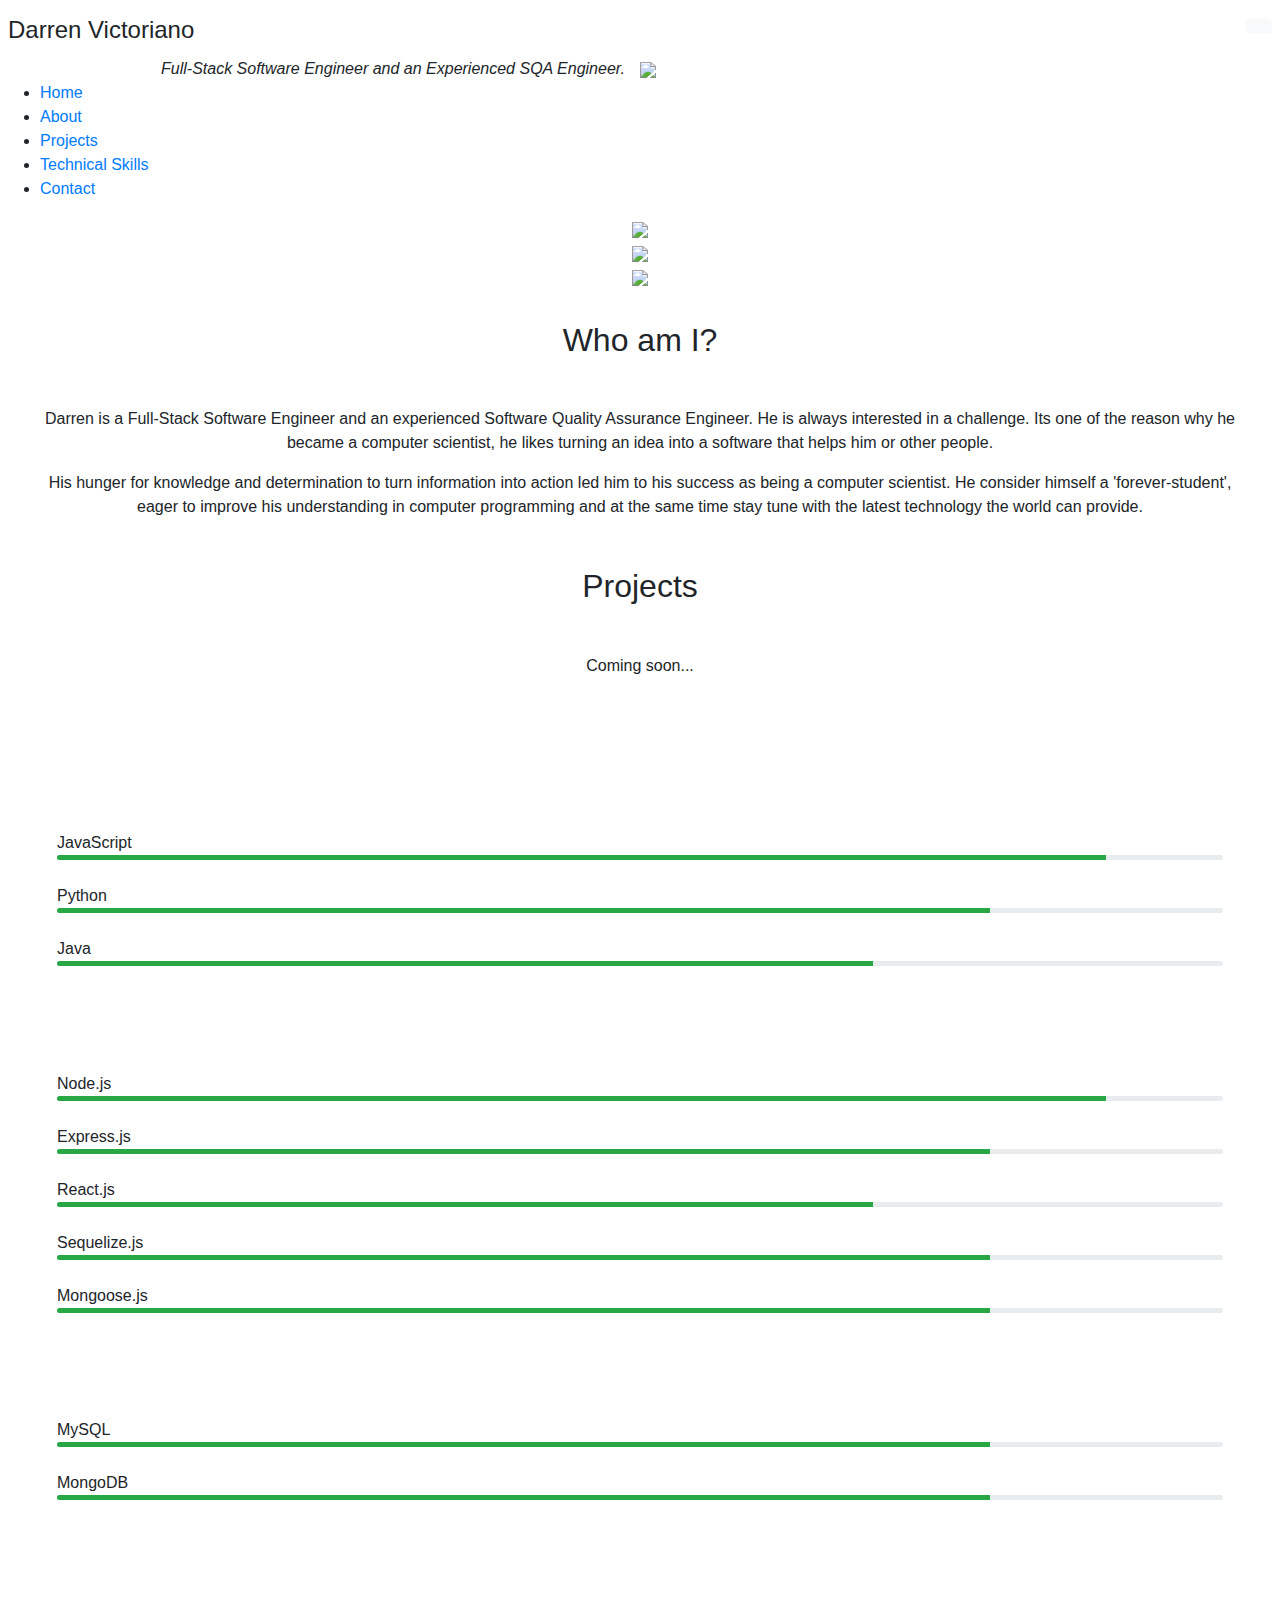
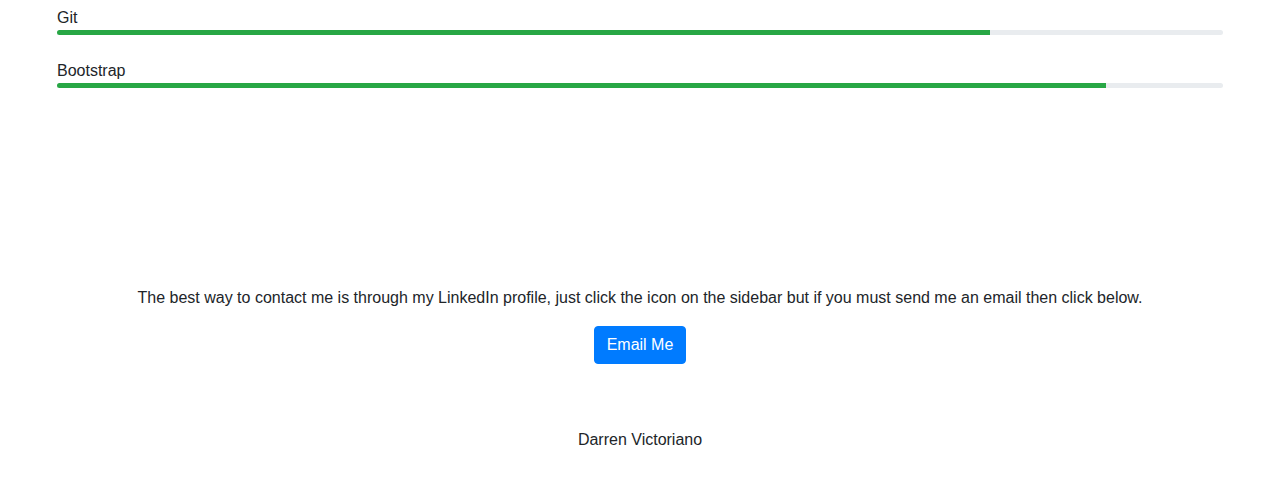
==== parallax.html @ 4050dd2e "working fullpage" ====
<!DOCTYPE html>
<html lang="en-us">

<head>
    <!-- required meta tags-->
    <meta charset="utf-8" />
    <meta name="viewport" content="width=device-width, initial-scale=1.0" />
    <meta http-equiv="X-UA-Compatible" content="IE=edge" />

    <title>Darren Victoriano</title>

    <!-- webpage icon -->
    <link rel="shortcut icon" type="image/x-icon" href="./assets/img/icon.png" />
    <link rel="stylesheet"
        href="https://cdn.rawgit.com/konpa/devicon/df6431e323547add1b4cf45992913f15286456d3/devicon.min.css">

    <!-- Bootstrap CSS-->
    <link rel="stylesheet" href="https://maxcdn.bootstrapcdn.com/bootstrap/4.0.0/css/bootstrap.min.css"
        integrity="sha384-Gn5384xqQ1aoWXA+058RXPxPg6fy4IWvTNh0E263XmFcJlSAwiGgFAW/dAiS6JXm" crossorigin="anonymous" />

    <!-- Fullpage CSS -->
    <link rel="stylesheet" href="./assets/css/fullpage.css">

    <!-- My CSS -->
    <link rel="stylesheet" href="./assets/css/main-style.css" />

    <!-- Scrollbar Custom CSS -->
    <link rel="stylesheet"
        href="https://cdnjs.cloudflare.com/ajax/libs/malihu-custom-scrollbar-plugin/3.1.5/jquery.mCustomScrollbar.min.css" />

    <!-- Fonts -->
    <link rel="stylesheet" href="https://use.fontawesome.com/releases/v5.6.3/css/all.css"
        integrity="sha384-UHRtZLI+pbxtHCWp1t77Bi1L4ZtiqrqD80Kn4Z8NTSRyMA2Fd33n5dQ8lWUE00s/" crossorigin="anonymous">
    <link href="https://fonts.googleapis.com/css?family=Alegreya+Sans|Averia+Sans+Libre|Quicksand|Source+Sans+Pro"
        rel="stylesheet">
</head>

<!-- ######################################################################################################################################################### -->

<body>
    <!-- this is the main container for the entire sidebar -->
    <div id="sidebar-header">
        <!-- Top Part -->
        <div id="sidebar-top">
            <!-- Small Sidebar Profile Top -->
            <div id="sidebar-profile">
                <!-- Sidebar Toggle -->
                <div class="d-flex justify-content-end">
                    <div class="container-fluid pt-3 pr-0 pl-2 text-left">
                        <h4 id="profile-name">Darren Victoriano</h4>
                    </div>
                    <!-- Toggle button -->
                    <nav class="navbar navbar-expand-lg navbar-light pr-0">
                        <div class="container-fluid pr-2">

                            <button type="button" id="sidebarCollapse" class="btn btn-light">
                                <i class="fas fa-bars"></i>
                            </button>

                        </div>
                    </nav>
                </div>
                <!-- Sidebar job -->
                <div id="sidebar-job" class="row m-0 p-0 mt-1">
                    <div class="row w-100 m-0 p-0">
                        <!-- My Name and Job Position-->
                        <div class="col-6 text-right my-auto">
                            <p id="profile-description" class="font-italic m-0">
                                Full-Stack Software Engineer and an Experienced SQA Engineer.
                            </p>
                        </div>
                        <!-- My img-->
                        <div id="profile-img-div" class="">
                            <img id="profile-img" src="./assets/img/me.jpg">
                        </div>
                    </div>
                </div>

            </div>
            <!-- Sidebar Navigation -->
            <div id="sidebar-nav">
                <ul class="navigation">
                    <li>
                        <a href="#home" id="home-link">
                            <div title="Home" class="fas fa-home nav-link-icon"></div>
                            <span class="nav-link-text">Home</span>
                        </a>
                    </li>
                    <li>
                        <a href="#about" id="about-link">
                            <div title="About" class="fas fa-user-tie nav-link-icon">
                            </div>
                            <span class="nav-link-text">About</span>
                        </a>
                    </li>
                    <li>
                        <a href="#projects" id="projects-link">
                            <div title="Projects" class="fas fa-th-list nav-link-icon">
                            </div>
                            <span class="nav-link-text">Projects</span>
                        </a>
                    </li>
                    <li>
                        <a href="#skills" id="skills-link">
                            <div title="Skills" class="fas fa-tools nav-link-icon"></div>
                            <span class="nav-link-text">Technical Skills</span>
                        </a>
                    </li>
                    <li>
                        <a href="#contact" id="contact-link">
                            <div title="Contact" class="fas fa-envelope nav-link-icon">
                            </div>
                            <span class="nav-link-text">Contact</span>
                        </a>
                    </li>
                </ul>

            </div>
        </div> <!-- End of sidebar-top -->

        <!-- Bottom Part -->
        <div id="sidebar-bottom">
            <ul class="list-inline text-center">
                <li title="Github">
                    <a target="_blank" href="https://github.com/DarrenVictoriano">
                        <img class="social-img" src="./assets/img/github.png">
                    </a>
                </li>
                <li title="Stack Overflow">
                    <a target="_blank" href="https://stackoverflow.com/users/9407717/darren">
                        <img class="social-img" src="./assets/img/stackoverflow-black-circle.png">
                    </a>
                </li>
                <li title="LinkedIn">
                    <a target="_blank" href="https://www.linkedin.com/in/darren-victoriano/">
                        <img class="social-img" src="./assets/img/linkedin.png">
                    </a>
                </li>
            </ul>
        </div>
    </div> <!-- End of sidebar div -->

    <!-- ######################################################################################################################################################### -->

    <!-- Main Container -->
    <div id="fullpage">

        <!-- Home and Cover Image DIV -->
        <div id="home" class="section active text-center" data-anchor="page1">

        </div>

        <!-- About DIV -->
        <div id="about" class="section p-3 text-center" data-anchor="page2">
            <h2 class="mb-5">Who am I?</h2>
            <p class="mx-4">
                Darren is a Full-Stack Software Engineer and an experienced Software Quality Assurance Engineer. He is
                always
                interested
                in a challenge. Its one of the reason why he
                became a computer scientist, he likes turning an idea into a software that helps him or other people.
            </p>
            <p class="mx-4">
                His hunger for knowledge and determination to turn information into action led him to his success as
                being a
                computer
                scientist. He consider himself a 'forever-student', eager to improve his understanding in computer
                programming and at the same time stay tune with the latest technology the world can provide.
            </p>

        </div>

        <!-- Projects DIV -->
        <div id="projects" class="section p-3 text-center" data-anchor="page3">
            <h2 class="mb-5">Projects</h2>
            <p class="mx-4">
                Coming soon...
            </p>
        </div>

        <!-- Skills DIV -->
        <div id="skills" class="section p-3 text-left pb-5" data-anchor="page4">

            <!-- Header -->

            <!-- Content -->
            <h3 class="text-white text-center pt-5">
                Progamming Language
            </h3>
            <div class="row mt-4 px-5">

                <div class="text-left col-12 px-2">
                    <span class="skills ">
                        <i class="fab fa-js-square" data-toggle="tooltip" data-placement="top" title="JavaScript"></i>
                        JavaScript
                    </span>
                    <div class="progress" style="height: 5px;">
                        <div class="progress-bar bg-success" role="progressbar" aria-valuenow="90" aria-valuemin="0"
                            aria-valuemax="100" style="width: 90%"></div>
                    </div>
                </div>
            </div>

            <div class="row mt-4 px-5">

                <div class="text-left col-12 px-2">
                    <span class="skills ">
                        <i class="devicon-python-plain" data-toggle="tooltip" data-placement="top" title="Python"></i>
                        Python
                    </span>
                    <div class="progress" style="height: 5px;">
                        <div class="progress-bar bg-success" role="progressbar" aria-valuenow="75" aria-valuemin="0"
                            aria-valuemax="100" style="width: 80%"></div>
                    </div>
                </div>
            </div>

            <div class="row mt-4 px-5">

                <div class="text-left col-12 px-2">
                    <span class="skills ">
                        <i class="devicon-java-plain" data-toggle="tooltip" data-placement="top" title="Java"></i>
                        Java
                    </span>
                    <div class="progress" style="height: 5px;">
                        <div class="progress-bar bg-success" role="progressbar" aria-valuenow="75" aria-valuemin="0"
                            aria-valuemax="100" style="width: 70%"></div>
                    </div>
                </div>
            </div>

            <h3 class="text-white text-center mt-5">
                JavaScript Framework
            </h3>

            <div class="row mt-4 px-5">

                <div class="text-left col-12 px-2">
                    <span class="skills ">
                        <i class="devicon-nodejs-plain" data-toggle="tooltip" data-placement="top" title="Node.js"></i>
                        Node.js
                    </span>
                    <div class="progress" style="height: 5px;">
                        <div class="progress-bar bg-success" role="progressbar" aria-valuenow="75" aria-valuemin="0"
                            aria-valuemax="100" style="width: 90%"></div>
                    </div>
                </div>
            </div>

            <div class="row mt-4 px-5">

                <div class="text-left col-12 px-2">
                    <span class="skills ">
                        <i class="devicon-express-original" data-toggle="tooltip" data-placement="top"
                            title="Express.js"></i>
                        Express.js
                    </span>
                    <div class="progress" style="height: 5px;">
                        <div class="progress-bar bg-success" role="progressbar" aria-valuenow="75" aria-valuemin="0"
                            aria-valuemax="100" style="width: 80%"></div>
                    </div>
                </div>
            </div>

            <div class="row mt-4 px-5">

                <div class="text-left col-12 px-2">
                    <span class="skills ">
                        <i class=" devicon-react-original" data-toggle="tooltip" data-placement="top"
                            title="React.js"></i>
                        React.js
                    </span>
                    <div class="progress" style="height: 5px;">
                        <div class="progress-bar bg-success" role="progressbar" aria-valuenow="75" aria-valuemin="0"
                            aria-valuemax="100" style="width: 70%"></div>
                    </div>
                </div>
            </div>

            <div class="row mt-4 px-5">
                <div class="text-left col-12 px-2">
                    <span class="skills ">
                        <i class=" devicon-sequelize-plain" data-toggle="tooltip" data-placement="top"
                            title="Sequelize.js"></i>
                        Sequelize.js
                    </span>
                    <div class="progress" style="height: 5px;">
                        <div class="progress-bar bg-success" role="progressbar" aria-valuenow="75" aria-valuemin="0"
                            aria-valuemax="100" style="width: 80%"></div>
                    </div>
                </div>
            </div>

            <div class="row mt-4 px-5">
                <div class="text-left col-12 px-2">
                    <span class="skills ">
                        <i class=" devicon-mongodb-plain" data-toggle="tooltip" data-placement="top"
                            title="MongoDB"></i>
                        Mongoose.js
                    </span>
                    <div class="progress" style="height: 5px;">
                        <div class="progress-bar bg-success" role="progressbar" aria-valuenow="75" aria-valuemin="0"
                            aria-valuemax="100" style="width: 80%"></div>
                    </div>
                </div>
            </div>

            <h3 class="text-white text-center mt-5">
                Database
            </h3>

            <div class="row mt-4 px-5">
                <div class="text-left col-12 px-2">
                    <span class="skills ">
                        <i class=" devicon-mysql-plain" data-toggle="tooltip" data-placement="top" title="MySQL"></i>
                        MySQL
                    </span>
                    <div class="progress" style="height: 5px;">
                        <div class="progress-bar bg-success" role="progressbar" aria-valuenow="75" aria-valuemin="0"
                            aria-valuemax="100" style="width: 80%"></div>
                    </div>
                </div>
            </div>

            <div class="row mt-4 px-5">
                <div class="text-left col-12 px-2">
                    <span class="skills ">
                        <i class=" devicon-mongodb-plain" data-toggle="tooltip" data-placement="top"
                            title="MongoDB"></i>
                        MongoDB
                    </span>
                    <div class="progress" style="height: 5px;">
                        <div class="progress-bar bg-success" role="progressbar" aria-valuenow="75" aria-valuemin="0"
                            aria-valuemax="100" style="width: 80%"></div>
                    </div>
                </div>
            </div>

            <h3 class="text-white text-center mt-5">
                Others
            </h3>

            <div class="row mt-4 px-5">
                <div class="text-left col-12 px-2">
                    <span class="skills ">
                        <i class=" devicon-git-plain" data-toggle="tooltip" data-placement="top" title="Git"></i>
                        Git
                    </span>
                    <div class="progress" style="height: 5px;">
                        <div class="progress-bar bg-success" role="progressbar" aria-valuenow="75" aria-valuemin="0"
                            aria-valuemax="100" style="width: 80%"></div>
                    </div>
                </div>
            </div>

            <div class="row mt-4 px-5 mb-5">
                <div class="text-left col-12 px-2">
                    <span class="skills ">
                        <i class=" devicon-bootstrap-plain" data-toggle="tooltip" data-placement="top"
                            title="Bootstrap 4"></i>
                        Bootstrap
                    </span>
                    <div class="progress" style="height: 5px;">
                        <div class="progress-bar bg-success" role="progressbar" aria-valuenow="75" aria-valuemin="0"
                            aria-valuemax="100" style="width: 90%"></div>
                    </div>
                </div>
            </div>

        </div>

        <!-- Contact DIV -->
        <div id="contact" class="section p-3 text-center" data-anchor="page5">
            <h2 class="mb-5 text-white">Contact Me</h2>
            <p class="mx-4">
                The best way to contact me is through my LinkedIn profile, just click the icon on the sidebar but if you
                must
                send me an email then click
                below.
            </p>
            <a href="mailto:darren.victoriano@gmail.com" class="btn btn-primary"><i class="fas fa-envelope"></i> Email
                Me</a>
        </div>

        <!-- Footer -->
        <div id="footer" class="text-center py-5">
            <div class="container">
                <span class="m-0">Darren Victoriano</span>
            </div>
        </div>

    </div> <!-- end of main-container -->


    <!-- ######################################################################################################################################################### -->
    <!-- JavaScript -->
    <!-- jQuery -->
    <script src="https://code.jquery.com/jquery-3.3.1.js"
        integrity="sha256-2Kok7MbOyxpgUVvAk/HJ2jigOSYS2auK4Pfzbm7uH60=" crossorigin="anonymous"></script>
    <!-- Popper.js -->
    <script src="https://cdnjs.cloudflare.com/ajax/libs/popper.js/1.14.6/umd/popper.min.js"
        integrity="sha384-wHAiFfRlMFy6i5SRaxvfOCifBUQy1xHdJ/yoi7FRNXMRBu5WHdZYu1hA6ZOblgut"
        crossorigin="anonymous"></script>
    <!-- Bootstrap JS -->
    <script src="https://stackpath.bootstrapcdn.com/bootstrap/4.2.1/js/bootstrap.min.js"
        integrity="sha384-B0UglyR+jN6CkvvICOB2joaf5I4l3gm9GU6Hc1og6Ls7i6U/mkkaduKaBhlAXv9k"
        crossorigin="anonymous"></script>
    <!-- jQuery Custom Scroller CDN -->
    <script
        src="https://cdnjs.cloudflare.com/ajax/libs/malihu-custom-scrollbar-plugin/3.1.5/jquery.mCustomScrollbar.concat.min.js"></script>
    <!-- Fullpage JS -->
    <script src="./assets/js/fullpage.js"></script>
    <!-- My JS -->
    <script src="./assets/js/script.js"></script>
</body>

</html>
---- assets/css/fullpage.css ----
/*!
 * fullPage 3.0.4
 * https://github.com/alvarotrigo/fullPage.js
 *
 * @license GPLv3 for open source use only
 * or Fullpage Commercial License for commercial use
 * http://alvarotrigo.com/fullPage/pricing/
 *
 * Copyright (C) 2018 http://alvarotrigo.com/fullPage - A project by Alvaro Trigo
 */
html.fp-enabled,
.fp-enabled body {
    margin: 0;
    padding: 0;
    overflow:hidden;

    /*Avoid flicker on slides transitions for mobile phones #336 */
    -webkit-tap-highlight-color: rgba(0,0,0,0);
}
.fp-section {
    position: relative;
    -webkit-box-sizing: border-box; /* Safari<=5 Android<=3 */
    -moz-box-sizing: border-box; /* <=28 */
    box-sizing: border-box;
}
.fp-slide {
    float: left;
}
.fp-slide, .fp-slidesContainer {
    height: 100%;
    display: block;
}
.fp-slides {
    z-index:1;
    height: 100%;
    overflow: hidden;
    position: relative;
    -webkit-transition: all 0.3s ease-out; /* Safari<=6 Android<=4.3 */
    transition: all 0.3s ease-out;
}
.fp-section.fp-table, .fp-slide.fp-table {
    display: table;
    table-layout:fixed;
    width: 100%;
}
.fp-tableCell {
    display: table-cell;
    vertical-align: middle;
    width: 100%;
    height: 100%;
}
.fp-slidesContainer {
    float: left;
    position: relative;
}
.fp-controlArrow {
    -webkit-user-select: none; /* webkit (safari, chrome) browsers */
    -moz-user-select: none; /* mozilla browsers */
    -khtml-user-select: none; /* webkit (konqueror) browsers */
    -ms-user-select: none; /* IE10+ */
    position: absolute;
    z-index: 4;
    top: 50%;
    cursor: pointer;
    width: 0;
    height: 0;
    border-style: solid;
    margin-top: -38px;
    -webkit-transform: translate3d(0,0,0);
    -ms-transform: translate3d(0,0,0);
    transform: translate3d(0,0,0);
}
.fp-controlArrow.fp-prev {
    left: 15px;
    width: 0;
    border-width: 38.5px 34px 38.5px 0;
    border-color: transparent #fff transparent transparent;
}
.fp-controlArrow.fp-next {
    right: 15px;
    border-width: 38.5px 0 38.5px 34px;
    border-color: transparent transparent transparent #fff;
}
.fp-scrollable {
    overflow: hidden;
    position: relative;
}
.fp-scroller{
    overflow: hidden;
}
.iScrollIndicator{
    border: 0 !important;
}
.fp-notransition {
    -webkit-transition: none !important;
    transition: none !important;
}
#fp-nav {
    position: fixed;
    z-index: 100;
    margin-top: -32px;
    top: 50%;
    opacity: 1;
    -webkit-transform: translate3d(0,0,0);
}
#fp-nav.fp-right {
    right: 17px;
}
#fp-nav.fp-left {
    left: 17px;
}
.fp-slidesNav{
    position: absolute;
    z-index: 4;
    opacity: 1;
    -webkit-transform: translate3d(0,0,0);
    -ms-transform: translate3d(0,0,0);
    transform: translate3d(0,0,0);
    left: 0 !important;
    right: 0;
    margin: 0 auto !important;
}
.fp-slidesNav.fp-bottom {
    bottom: 17px;
}
.fp-slidesNav.fp-top {
    top: 17px;
}
#fp-nav ul,
.fp-slidesNav ul {
  margin: 0;
  padding: 0;
}
#fp-nav ul li,
.fp-slidesNav ul li {
    display: block;
    width: 14px;
    height: 13px;
    margin: 7px;
    position:relative;
}
.fp-slidesNav ul li {
    display: inline-block;
}
#fp-nav ul li a,
.fp-slidesNav ul li a {
    display: block;
    position: relative;
    z-index: 1;
    width: 100%;
    height: 100%;
    cursor: pointer;
    text-decoration: none;
}
#fp-nav ul li a.active span,
.fp-slidesNav ul li a.active span,
#fp-nav ul li:hover a.active span,
.fp-slidesNav ul li:hover a.active span{
    height: 12px;
    width: 12px;
    margin: -6px 0 0 -6px;
    border-radius: 100%;
 }
#fp-nav ul li a span,
.fp-slidesNav ul li a span {
    border-radius: 50%;
    position: absolute;
    z-index: 1;
    height: 4px;
    width: 4px;
    border: 0;
    background: #333;
    left: 50%;
    top: 50%;
    margin: -2px 0 0 -2px;
    -webkit-transition: all 0.1s ease-in-out;
    -moz-transition: all 0.1s ease-in-out;
    -o-transition: all 0.1s ease-in-out;
    transition: all 0.1s ease-in-out;
}
#fp-nav ul li:hover a span,
.fp-slidesNav ul li:hover a span{
    width: 10px;
    height: 10px;
    margin: -5px 0px 0px -5px;
}
#fp-nav ul li .fp-tooltip {
    position: absolute;
    top: -2px;
    color: #fff;
    font-size: 14px;
    font-family: arial, helvetica, sans-serif;
    white-space: nowrap;
    max-width: 220px;
    overflow: hidden;
    display: block;
    opacity: 0;
    width: 0;
    cursor: pointer;
}
#fp-nav ul li:hover .fp-tooltip,
#fp-nav.fp-show-active a.active + .fp-tooltip {
    -webkit-transition: opacity 0.2s ease-in;
    transition: opacity 0.2s ease-in;
    width: auto;
    opacity: 1;
}
#fp-nav ul li .fp-tooltip.fp-right {
    right: 20px;
}
#fp-nav ul li .fp-tooltip.fp-left {
    left: 20px;
}
.fp-auto-height.fp-section,
.fp-auto-height .fp-slide,
.fp-auto-height .fp-tableCell{
    height: auto !important;
}

.fp-responsive .fp-auto-height-responsive.fp-section,
.fp-responsive .fp-auto-height-responsive .fp-slide,
.fp-responsive .fp-auto-height-responsive .fp-tableCell {
    height: auto !important;
}

/*Only display content to screen readers*/
.fp-sr-only{
    position: absolute;
    width: 1px;
    height: 1px;
    padding: 0;
    overflow: hidden;
    clip: rect(0, 0, 0, 0);
    white-space: nowrap;
    border: 0;
}
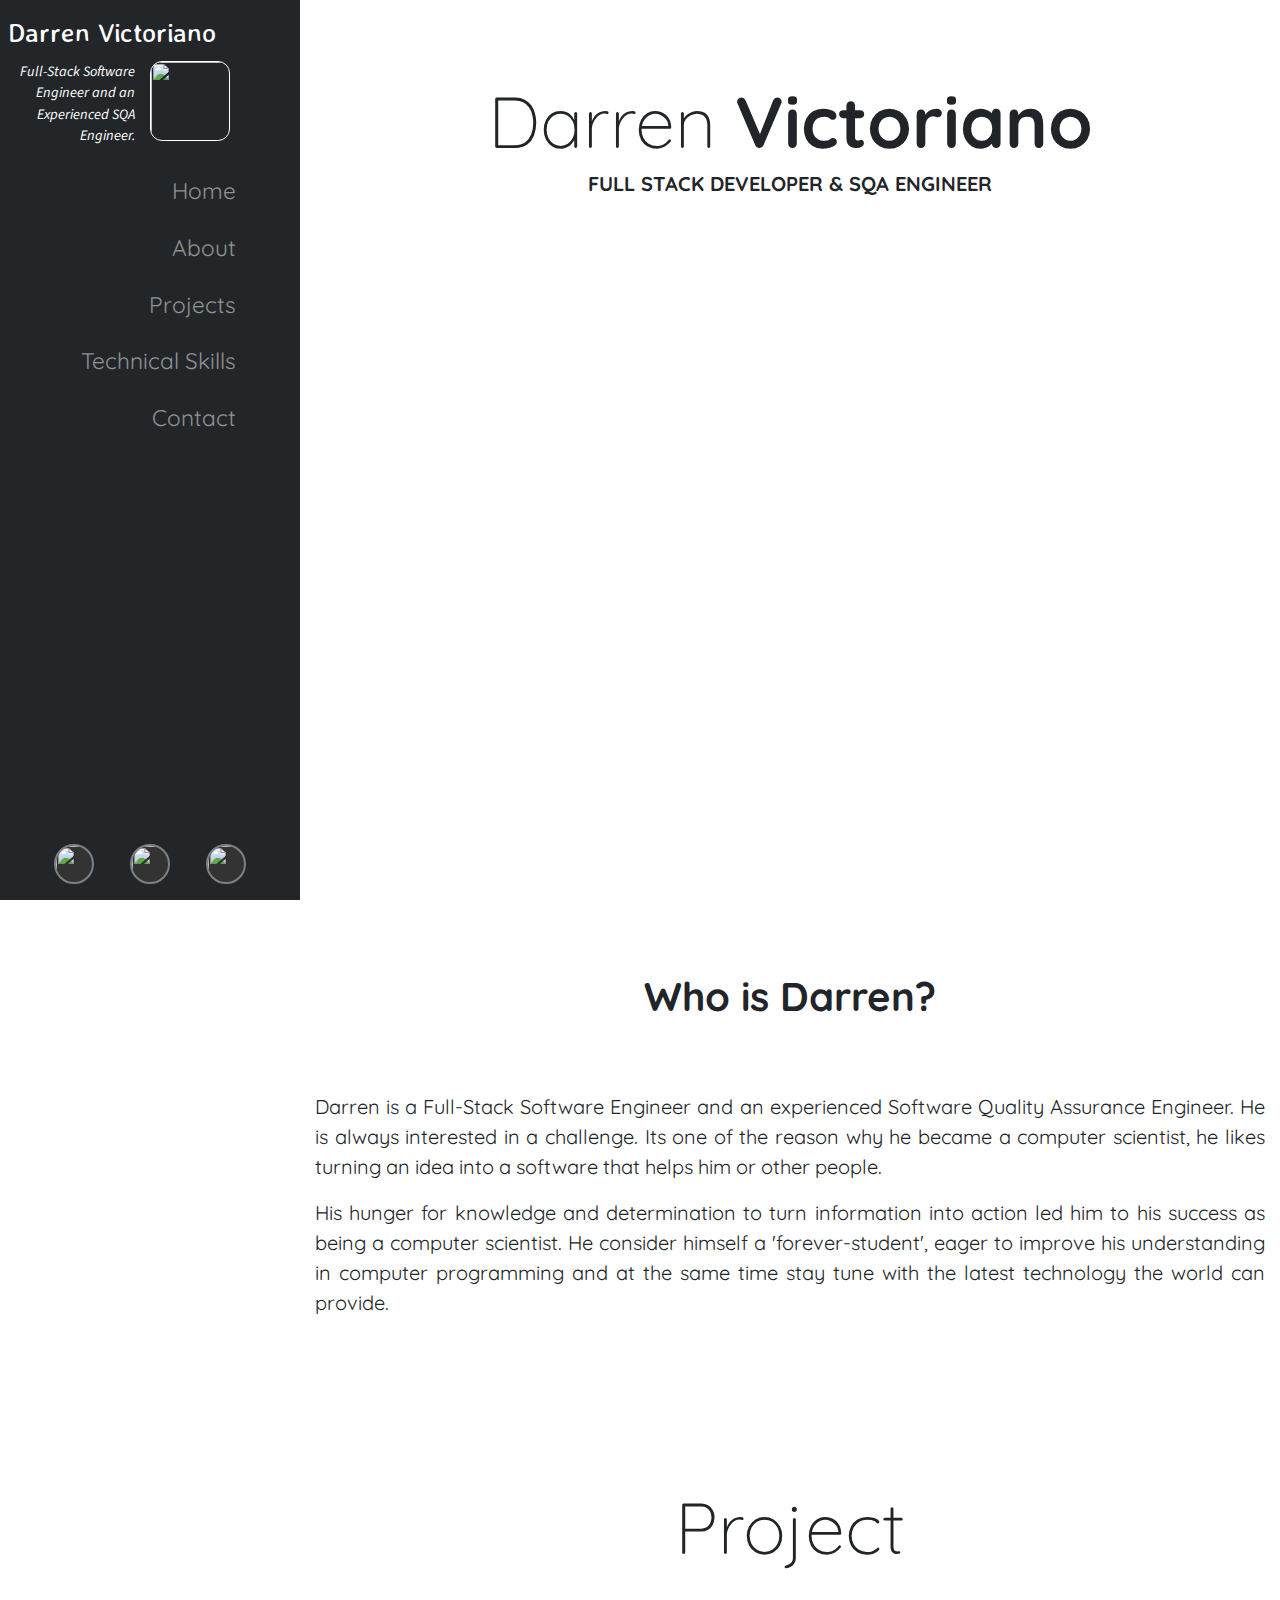
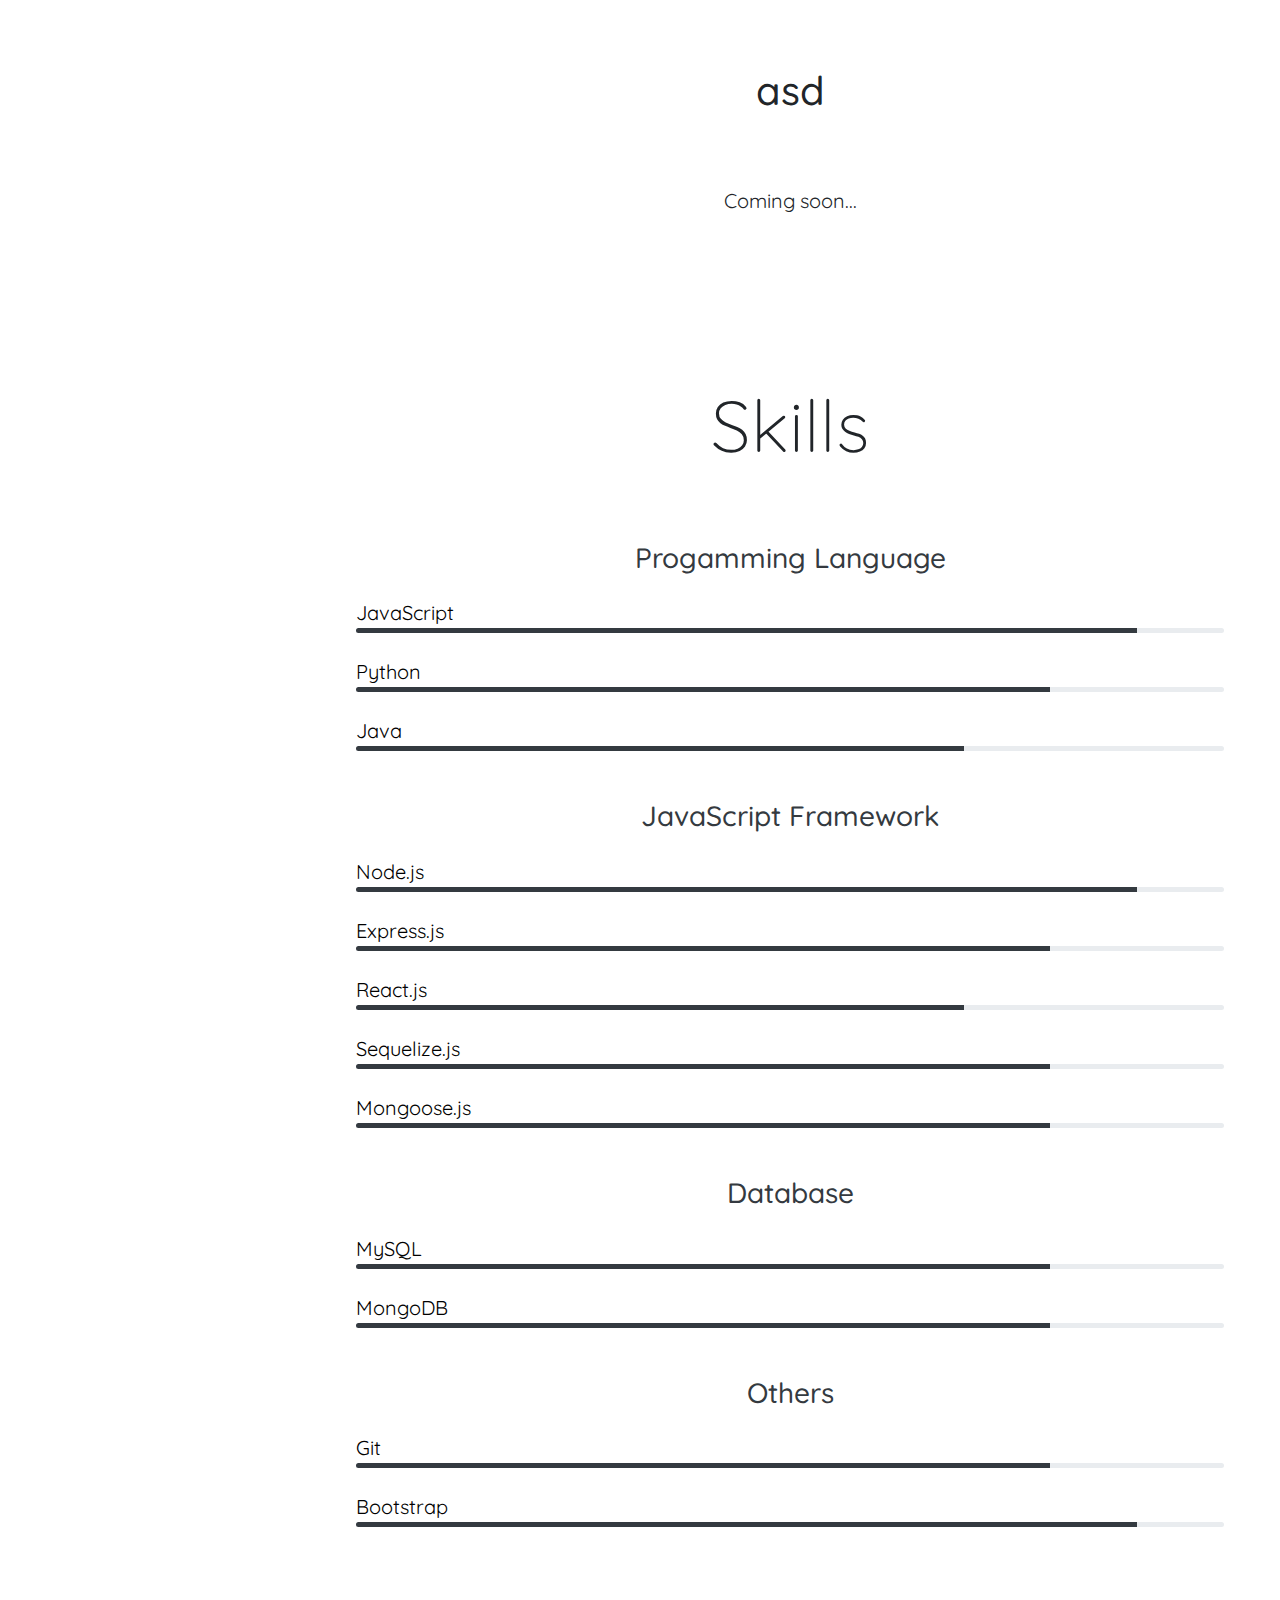
==== commit c58260c4: "meh" ====
--- a/parallax.html
+++ b/parallax.html
@@ -13,10 +13,16 @@
     <link rel="shortcut icon" type="image/x-icon" href="./assets/img/icon.png" />
     <link rel="stylesheet"
         href="https://cdn.rawgit.com/konpa/devicon/df6431e323547add1b4cf45992913f15286456d3/devicon.min.css">
+    <!-- Font Awesome -->
+    <link rel="stylesheet" href="https://use.fontawesome.com/releases/v5.6.3/css/all.css"
+        integrity="sha384-UHRtZLI+pbxtHCWp1t77Bi1L4ZtiqrqD80Kn4Z8NTSRyMA2Fd33n5dQ8lWUE00s/" crossorigin="anonymous">
 
     <!-- Bootstrap CSS-->
-    <link rel="stylesheet" href="https://maxcdn.bootstrapcdn.com/bootstrap/4.0.0/css/bootstrap.min.css"
-        integrity="sha384-Gn5384xqQ1aoWXA+058RXPxPg6fy4IWvTNh0E263XmFcJlSAwiGgFAW/dAiS6JXm" crossorigin="anonymous" />
+    <link rel="stylesheet" href="https://stackpath.bootstrapcdn.com/bootstrap/4.3.1/css/bootstrap.min.css"
+        integrity="sha384-ggOyR0iXCbMQv3Xipma34MD+dH/1fQ784/j6cY/iJTQUOhcWr7x9JvoRxT2MZw1T" crossorigin="anonymous">
+
+    <!-- MDB -->
+    <link rel="stylesheet" href="./assets/css/mdb.min.css">
 
     <!-- Fullpage CSS -->
     <link rel="stylesheet" href="./assets/css/fullpage.css">
@@ -29,8 +35,6 @@
         href="https://cdnjs.cloudflare.com/ajax/libs/malihu-custom-scrollbar-plugin/3.1.5/jquery.mCustomScrollbar.min.css" />
 
     <!-- Fonts -->
-    <link rel="stylesheet" href="https://use.fontawesome.com/releases/v5.6.3/css/all.css"
-        integrity="sha384-UHRtZLI+pbxtHCWp1t77Bi1L4ZtiqrqD80Kn4Z8NTSRyMA2Fd33n5dQ8lWUE00s/" crossorigin="anonymous">
     <link href="https://fonts.googleapis.com/css?family=Alegreya+Sans|Averia+Sans+Libre|Quicksand|Source+Sans+Pro"
         rel="stylesheet">
 </head>
@@ -53,7 +57,7 @@
                     <nav class="navbar navbar-expand-lg navbar-light pr-0">
                         <div class="container-fluid pr-2">
 
-                            <button type="button" id="sidebarCollapse" class="btn btn-light">
+                            <button type="button" id="scBTN" class="btn btn-light m-0 fix-pad">
                                 <i class="fas fa-bars"></i>
                             </button>
 
@@ -107,7 +111,7 @@
                         </a>
                     </li>
                     <li>
-                        <a href="#contact" id="contact-link">
+                        <a href="mailto:darren.victoriano@gmail.com" id="contact-link">
                             <div title="Contact" class="fas fa-envelope nav-link-icon">
                             </div>
                             <span class="nav-link-text">Contact</span>
@@ -145,242 +149,321 @@
     <!-- Main Container -->
     <div id="fullpage">
 
-        <!-- Home and Cover Image DIV -->
-        <div id="home" class="section active text-center" data-anchor="page1">
-
-        </div>
-
-        <!-- About DIV -->
-        <div id="about" class="section p-3 text-center" data-anchor="page2">
-            <h2 class="mb-5">Who am I?</h2>
-            <p class="mx-4">
-                Darren is a Full-Stack Software Engineer and an experienced Software Quality Assurance Engineer. He is
-                always
-                interested
-                in a challenge. Its one of the reason why he
-                became a computer scientist, he likes turning an idea into a software that helps him or other people.
-            </p>
-            <p class="mx-4">
-                His hunger for knowledge and determination to turn information into action led him to his success as
-                being a
-                computer
-                scientist. He consider himself a 'forever-student', eager to improve his understanding in computer
-                programming and at the same time stay tune with the latest technology the world can provide.
-            </p>
-
-        </div>
-
-        <!-- Projects DIV -->
-        <div id="projects" class="section p-3 text-center" data-anchor="page3">
-            <h2 class="mb-5">Projects</h2>
-            <p class="mx-4">
-                Coming soon...
-            </p>
-        </div>
-
-        <!-- Skills DIV -->
-        <div id="skills" class="section p-3 text-left pb-5" data-anchor="page4">
-
-            <!-- Header -->
-
-            <!-- Content -->
-            <h3 class="text-white text-center pt-5">
-                Progamming Language
-            </h3>
-            <div class="row mt-4 px-5">
-
-                <div class="text-left col-12 px-2">
-                    <span class="skills ">
-                        <i class="fab fa-js-square" data-toggle="tooltip" data-placement="top" title="JavaScript"></i>
-                        JavaScript
-                    </span>
-                    <div class="progress" style="height: 5px;">
-                        <div class="progress-bar bg-success" role="progressbar" aria-valuenow="90" aria-valuemin="0"
-                            aria-valuemax="100" style="width: 90%"></div>
-                    </div>
-                </div>
-            </div>
-
-            <div class="row mt-4 px-5">
-
-                <div class="text-left col-12 px-2">
-                    <span class="skills ">
-                        <i class="devicon-python-plain" data-toggle="tooltip" data-placement="top" title="Python"></i>
-                        Python
-                    </span>
-                    <div class="progress" style="height: 5px;">
-                        <div class="progress-bar bg-success" role="progressbar" aria-valuenow="75" aria-valuemin="0"
-                            aria-valuemax="100" style="width: 80%"></div>
-                    </div>
-                </div>
-            </div>
-
-            <div class="row mt-4 px-5">
-
-                <div class="text-left col-12 px-2">
-                    <span class="skills ">
-                        <i class="devicon-java-plain" data-toggle="tooltip" data-placement="top" title="Java"></i>
-                        Java
-                    </span>
-                    <div class="progress" style="height: 5px;">
-                        <div class="progress-bar bg-success" role="progressbar" aria-valuenow="75" aria-valuemin="0"
-                            aria-valuemax="100" style="width: 70%"></div>
-                    </div>
-                </div>
-            </div>
-
-            <h3 class="text-white text-center mt-5">
-                JavaScript Framework
-            </h3>
-
-            <div class="row mt-4 px-5">
-
-                <div class="text-left col-12 px-2">
-                    <span class="skills ">
-                        <i class="devicon-nodejs-plain" data-toggle="tooltip" data-placement="top" title="Node.js"></i>
-                        Node.js
-                    </span>
-                    <div class="progress" style="height: 5px;">
-                        <div class="progress-bar bg-success" role="progressbar" aria-valuenow="75" aria-valuemin="0"
-                            aria-valuemax="100" style="width: 90%"></div>
-                    </div>
-                </div>
-            </div>
-
-            <div class="row mt-4 px-5">
-
-                <div class="text-left col-12 px-2">
-                    <span class="skills ">
-                        <i class="devicon-express-original" data-toggle="tooltip" data-placement="top"
-                            title="Express.js"></i>
-                        Express.js
-                    </span>
-                    <div class="progress" style="height: 5px;">
-                        <div class="progress-bar bg-success" role="progressbar" aria-valuenow="75" aria-valuemin="0"
-                            aria-valuemax="100" style="width: 80%"></div>
-                    </div>
-                </div>
-            </div>
-
-            <div class="row mt-4 px-5">
-
-                <div class="text-left col-12 px-2">
-                    <span class="skills ">
-                        <i class=" devicon-react-original" data-toggle="tooltip" data-placement="top"
-                            title="React.js"></i>
-                        React.js
-                    </span>
-                    <div class="progress" style="height: 5px;">
-                        <div class="progress-bar bg-success" role="progressbar" aria-valuenow="75" aria-valuemin="0"
-                            aria-valuemax="100" style="width: 70%"></div>
-                    </div>
-                </div>
-            </div>
-
-            <div class="row mt-4 px-5">
-                <div class="text-left col-12 px-2">
-                    <span class="skills ">
-                        <i class=" devicon-sequelize-plain" data-toggle="tooltip" data-placement="top"
-                            title="Sequelize.js"></i>
-                        Sequelize.js
-                    </span>
-                    <div class="progress" style="height: 5px;">
-                        <div class="progress-bar bg-success" role="progressbar" aria-valuenow="75" aria-valuemin="0"
-                            aria-valuemax="100" style="width: 80%"></div>
-                    </div>
-                </div>
-            </div>
-
-            <div class="row mt-4 px-5">
-                <div class="text-left col-12 px-2">
-                    <span class="skills ">
-                        <i class=" devicon-mongodb-plain" data-toggle="tooltip" data-placement="top"
-                            title="MongoDB"></i>
-                        Mongoose.js
-                    </span>
-                    <div class="progress" style="height: 5px;">
-                        <div class="progress-bar bg-success" role="progressbar" aria-valuenow="75" aria-valuemin="0"
-                            aria-valuemax="100" style="width: 80%"></div>
-                    </div>
-                </div>
-            </div>
-
-            <h3 class="text-white text-center mt-5">
-                Database
-            </h3>
-
-            <div class="row mt-4 px-5">
-                <div class="text-left col-12 px-2">
-                    <span class="skills ">
-                        <i class=" devicon-mysql-plain" data-toggle="tooltip" data-placement="top" title="MySQL"></i>
-                        MySQL
-                    </span>
-                    <div class="progress" style="height: 5px;">
-                        <div class="progress-bar bg-success" role="progressbar" aria-valuenow="75" aria-valuemin="0"
-                            aria-valuemax="100" style="width: 80%"></div>
-                    </div>
-                </div>
-            </div>
-
-            <div class="row mt-4 px-5">
-                <div class="text-left col-12 px-2">
-                    <span class="skills ">
-                        <i class=" devicon-mongodb-plain" data-toggle="tooltip" data-placement="top"
-                            title="MongoDB"></i>
-                        MongoDB
-                    </span>
-                    <div class="progress" style="height: 5px;">
-                        <div class="progress-bar bg-success" role="progressbar" aria-valuenow="75" aria-valuemin="0"
-                            aria-valuemax="100" style="width: 80%"></div>
-                    </div>
-                </div>
-            </div>
-
-            <h3 class="text-white text-center mt-5">
-                Others
-            </h3>
-
-            <div class="row mt-4 px-5">
-                <div class="text-left col-12 px-2">
-                    <span class="skills ">
-                        <i class=" devicon-git-plain" data-toggle="tooltip" data-placement="top" title="Git"></i>
-                        Git
-                    </span>
-                    <div class="progress" style="height: 5px;">
-                        <div class="progress-bar bg-success" role="progressbar" aria-valuenow="75" aria-valuemin="0"
-                            aria-valuemax="100" style="width: 80%"></div>
-                    </div>
-                </div>
-            </div>
-
-            <div class="row mt-4 px-5 mb-5">
-                <div class="text-left col-12 px-2">
-                    <span class="skills ">
-                        <i class=" devicon-bootstrap-plain" data-toggle="tooltip" data-placement="top"
-                            title="Bootstrap 4"></i>
-                        Bootstrap
-                    </span>
-                    <div class="progress" style="height: 5px;">
-                        <div class="progress-bar bg-success" role="progressbar" aria-valuenow="75" aria-valuemin="0"
-                            aria-valuemax="100" style="width: 90%"></div>
-                    </div>
-                </div>
-            </div>
-
-        </div>
-
-        <!-- Contact DIV -->
-        <div id="contact" class="section p-3 text-center" data-anchor="page5">
-            <h2 class="mb-5 text-white">Contact Me</h2>
-            <p class="mx-4">
-                The best way to contact me is through my LinkedIn profile, just click the icon on the sidebar but if you
-                must
-                send me an email then click
-                below.
-            </p>
-            <a href="mailto:darren.victoriano@gmail.com" class="btn btn-primary"><i class="fas fa-envelope"></i> Email
-                Me</a>
-        </div>
+        <!-- Paralax Image -->
+        <div id="home" data-speed="100" class="view jarallax" style="height: 100vh;" data-anchor="page1">
+            <img class="jarallax-img" src="https://mdbootstrap.com/img/Photos/Others/img%20%2844%29.jpg" alt="">
+            <div class="mask rgba-blue-slight">
+                <div class="container flex-center text-center">
+                    <div class="row mt-5">
+                        <div class="col-md-12 wow fadeIn mb-3">
+                            <h1 class="display-3 mb-2 wow fadeInDown" data-wow-delay="0.3s">Darren <a
+                                    class="indigo-text font-weight-bold">Victoriano</a></h1>
+                            <h5 class="text-uppercase mb-3 mt-1 font-weight-bold wow fadeIn" data-wow-delay="0.4s">
+                                Full Stack Developer & SQA Engineer
+                            </h5>
+                        </div>
+                    </div>
+                </div>
+            </div>
+        </div>
+        <!-- Paralax Image -->
+
+        <!-- Container Text -->
+        <div id="about" class="container-fluid">
+            <!--Grid row-->
+            <div class="row mb-5 pb-4">
+                <!--Grid column-->
+                <div class="col-md-12 text-center">
+
+                    <h2 class="h1 font-weight-bold light-blue-text my-5 py-4">
+                        Who is Darren?
+                    </h2>
+                    <p align="justify">
+                        Darren is a Full-Stack Software Engineer and an experienced Software Quality Assurance
+                        Engineer. He is
+                        always
+                        interested
+                        in a challenge. Its one of the reason why he
+                        became a computer scientist, he likes turning an idea into a software that helps him or
+                        other people.
+                    </p>
+                    <p align="justify">
+                        His hunger for knowledge and determination to turn information into action led him to his
+                        success as
+                        being a
+                        computer
+                        scientist. He consider himself a 'forever-student', eager to improve his understanding in
+                        computer
+                        programming and at the same time stay tune with the latest technology the world can provide.
+                    </p>
+
+                </div>
+                <!--Grid column-->
+
+            </div>
+            <!--Grid row-->
+        </div>
+        <!-- Container Text -->
+
+        <!-- Paralax Image -->
+        <div data-speed="100" class="view jarallax" data-anchor="page2">
+            <img class="jarallax-img" src="http://mdbootstrap.com/img/Photos/Others/nature4.jpg" alt="">
+            <div class="mask rgba-blue-slight">
+                <div class="container flex-center text-center">
+                    <div class="row mt-5">
+                        <div class="col-md-12 wow fadeIn mb-3">
+                            <h1 class="display-3 mb-2 wow fadeInDown" data-wow-delay="0.3s">
+                                Project
+                            </h1>
+                        </div>
+                    </div>
+                </div>
+            </div>
+        </div>
+        <!-- Paralax Image -->
+
+        <!-- Container Text -->
+        <div id="projects" class="container-fluid">
+            <!--Grid row-->
+            <div class="row mb-5 pb-4">
+                <!--Grid column-->
+                <div class="col-md-12 text-center">
+                    <h1 class="my-5 py-4">
+                        asd
+                    </h1>
+                    <p class="mx-4">
+                        Coming soon...
+                    </p>
+
+                </div>
+                <!--Grid column-->
+
+            </div>
+            <!--Grid row-->
+        </div>
+        <!-- Container Text -->
+
+        <!-- Paralax Image -->
+        <div data-speed="100" class="view jarallax" data-anchor="page3">
+            <img class="jarallax-img" src="http://mdbootstrap.com/img/Photos/Others/nature4.jpg" alt="">
+            <div class="mask rgba-blue-slight">
+                <div class="container flex-center text-center">
+                    <div class="row mt-5">
+                        <div class="col-md-12 wow fadeIn mb-3">
+                            <h1 class="display-3 mb-2 wow fadeInDown" data-wow-delay="0.3s">
+                                Skills
+                            </h1>
+                        </div>
+                    </div>
+                </div>
+            </div>
+        </div>
+        <!-- Paralax Image -->
+
+        <!-- Container Text -->
+        <div id="skills" class="container-fluid">
+            <!--Grid row-->
+            <div class="row mb-5 pb-4">
+                <!--Grid column-->
+                <div class="col-md-12 text-center">
+                    <h3 class="text-dark text-center pt-5">
+                        Progamming Language
+                    </h3>
+                    <div class="row mt-4 px-5">
+
+                        <div class="text-left col-12 px-2">
+                            <span class="skills ">
+                                <i class="fab fa-js-square" data-toggle="tooltip" data-placement="top"
+                                    title="JavaScript"></i>
+                                JavaScript
+                            </span>
+                            <div class="progress" style="height: 5px;">
+                                <div class="progress-bar bg-dark" role="progressbar" aria-valuenow="90"
+                                    aria-valuemin="0" aria-valuemax="100" style="width: 90%"></div>
+                            </div>
+                        </div>
+                    </div>
+
+                    <div class="row mt-4 px-5">
+
+                        <div class="text-left col-12 px-2">
+                            <span class="skills ">
+                                <i class="devicon-python-plain" data-toggle="tooltip" data-placement="top"
+                                    title="Python"></i>
+                                Python
+                            </span>
+                            <div class="progress" style="height: 5px;">
+                                <div class="progress-bar bg-dark" role="progressbar" aria-valuenow="75"
+                                    aria-valuemin="0" aria-valuemax="100" style="width: 80%"></div>
+                            </div>
+                        </div>
+                    </div>
+
+                    <div class="row mt-4 px-5">
+
+                        <div class="text-left col-12 px-2">
+                            <span class="skills ">
+                                <i class="devicon-java-plain" data-toggle="tooltip" data-placement="top"
+                                    title="Java"></i>
+                                Java
+                            </span>
+                            <div class="progress" style="height: 5px;">
+                                <div class="progress-bar bg-dark" role="progressbar" aria-valuenow="75"
+                                    aria-valuemin="0" aria-valuemax="100" style="width: 70%"></div>
+                            </div>
+                        </div>
+                    </div>
+
+                    <h3 class="text-dark text-center mt-5">
+                        JavaScript Framework
+                    </h3>
+
+                    <div class="row mt-4 px-5">
+
+                        <div class="text-left col-12 px-2">
+                            <span class="skills ">
+                                <i class="devicon-nodejs-plain" data-toggle="tooltip" data-placement="top"
+                                    title="Node.js"></i>
+                                Node.js
+                            </span>
+                            <div class="progress" style="height: 5px;">
+                                <div class="progress-bar bg-dark" role="progressbar" aria-valuenow="75"
+                                    aria-valuemin="0" aria-valuemax="100" style="width: 90%"></div>
+                            </div>
+                        </div>
+                    </div>
+
+                    <div class="row mt-4 px-5">
+
+                        <div class="text-left col-12 px-2">
+                            <span class="skills ">
+                                <i class="devicon-express-original" data-toggle="tooltip" data-placement="top"
+                                    title="Express.js"></i>
+                                Express.js
+                            </span>
+                            <div class="progress" style="height: 5px;">
+                                <div class="progress-bar bg-dark" role="progressbar" aria-valuenow="75"
+                                    aria-valuemin="0" aria-valuemax="100" style="width: 80%"></div>
+                            </div>
+                        </div>
+                    </div>
+
+                    <div class="row mt-4 px-5">
+
+                        <div class="text-left col-12 px-2">
+                            <span class="skills ">
+                                <i class=" devicon-react-original" data-toggle="tooltip" data-placement="top"
+                                    title="React.js"></i>
+                                React.js
+                            </span>
+                            <div class="progress" style="height: 5px;">
+                                <div class="progress-bar bg-dark" role="progressbar" aria-valuenow="75"
+                                    aria-valuemin="0" aria-valuemax="100" style="width: 70%"></div>
+                            </div>
+                        </div>
+                    </div>
+
+                    <div class="row mt-4 px-5">
+                        <div class="text-left col-12 px-2">
+                            <span class="skills ">
+                                <i class=" devicon-sequelize-plain" data-toggle="tooltip" data-placement="top"
+                                    title="Sequelize.js"></i>
+                                Sequelize.js
+                            </span>
+                            <div class="progress" style="height: 5px;">
+                                <div class="progress-bar bg-dark" role="progressbar" aria-valuenow="75"
+                                    aria-valuemin="0" aria-valuemax="100" style="width: 80%"></div>
+                            </div>
+                        </div>
+                    </div>
+
+                    <div class="row mt-4 px-5">
+                        <div class="text-left col-12 px-2">
+                            <span class="skills ">
+                                <i class=" devicon-mongodb-plain" data-toggle="tooltip" data-placement="top"
+                                    title="MongoDB"></i>
+                                Mongoose.js
+                            </span>
+                            <div class="progress" style="height: 5px;">
+                                <div class="progress-bar bg-dark" role="progressbar" aria-valuenow="75"
+                                    aria-valuemin="0" aria-valuemax="100" style="width: 80%"></div>
+                            </div>
+                        </div>
+                    </div>
+
+                    <h3 class="text-dark text-center mt-5">
+                        Database
+                    </h3>
+
+                    <div class="row mt-4 px-5">
+                        <div class="text-left col-12 px-2">
+                            <span class="skills ">
+                                <i class=" devicon-mysql-plain" data-toggle="tooltip" data-placement="top"
+                                    title="MySQL"></i>
+                                MySQL
+                            </span>
+                            <div class="progress" style="height: 5px;">
+                                <div class="progress-bar bg-dark" role="progressbar" aria-valuenow="75"
+                                    aria-valuemin="0" aria-valuemax="100" style="width: 80%"></div>
+                            </div>
+                        </div>
+                    </div>
+
+                    <div class="row mt-4 px-5">
+                        <div class="text-left col-12 px-2">
+                            <span class="skills ">
+                                <i class=" devicon-mongodb-plain" data-toggle="tooltip" data-placement="top"
+                                    title="MongoDB"></i>
+                                MongoDB
+                            </span>
+                            <div class="progress" style="height: 5px;">
+                                <div class="progress-bar bg-dark" role="progressbar" aria-valuenow="75"
+                                    aria-valuemin="0" aria-valuemax="100" style="width: 80%"></div>
+                            </div>
+                        </div>
+                    </div>
+
+                    <h3 class="text-dark text-center mt-5">
+                        Others
+                    </h3>
+
+                    <div class="row mt-4 px-5">
+                        <div class="text-left col-12 px-2">
+                            <span class="skills ">
+                                <i class=" devicon-git-plain" data-toggle="tooltip" data-placement="top"
+                                    title="Git"></i>
+                                Git
+                            </span>
+                            <div class="progress" style="height: 5px;">
+                                <div class="progress-bar bg-dark" role="progressbar" aria-valuenow="75"
+                                    aria-valuemin="0" aria-valuemax="100" style="width: 80%"></div>
+                            </div>
+                        </div>
+                    </div>
+
+                    <div class="row mt-4 px-5 mb-5">
+                        <div class="text-left col-12 px-2">
+                            <span class="skills ">
+                                <i class=" devicon-bootstrap-plain" data-toggle="tooltip" data-placement="top"
+                                    title="Bootstrap 4"></i>
+                                Bootstrap
+                            </span>
+                            <div class="progress" style="height: 5px;">
+                                <div class="progress-bar bg-dark" role="progressbar" aria-valuenow="75"
+                                    aria-valuemin="0" aria-valuemax="100" style="width: 90%"></div>
+                            </div>
+                        </div>
+                    </div>
+
+                </div>
+                <!--Grid column-->
+
+            </div>
+            <!--Grid row-->
+        </div>
+        <!-- Container Text -->
+
+        <!-- Main layout -->
 
         <!-- Footer -->
         <div id="footer" class="text-center py-5">
@@ -397,14 +480,17 @@
     <!-- jQuery -->
     <script src="https://code.jquery.com/jquery-3.3.1.js"
         integrity="sha256-2Kok7MbOyxpgUVvAk/HJ2jigOSYS2auK4Pfzbm7uH60=" crossorigin="anonymous"></script>
-    <!-- Popper.js -->
-    <script src="https://cdnjs.cloudflare.com/ajax/libs/popper.js/1.14.6/umd/popper.min.js"
-        integrity="sha384-wHAiFfRlMFy6i5SRaxvfOCifBUQy1xHdJ/yoi7FRNXMRBu5WHdZYu1hA6ZOblgut"
+    <!-- Popper JS -->
+    <script src="https://cdnjs.cloudflare.com/ajax/libs/popper.js/1.14.7/umd/popper.min.js"
+        integrity="sha384-UO2eT0CpHqdSJQ6hJty5KVphtPhzWj9WO1clHTMGa3JDZwrnQq4sF86dIHNDz0W1"
         crossorigin="anonymous"></script>
-    <!-- Bootstrap JS -->
-    <script src="https://stackpath.bootstrapcdn.com/bootstrap/4.2.1/js/bootstrap.min.js"
-        integrity="sha384-B0UglyR+jN6CkvvICOB2joaf5I4l3gm9GU6Hc1og6Ls7i6U/mkkaduKaBhlAXv9k"
+    <!-- Bootstrap -->
+    <script src="https://stackpath.bootstrapcdn.com/bootstrap/4.3.1/js/bootstrap.min.js"
+        integrity="sha384-JjSmVgyd0p3pXB1rRibZUAYoIIy6OrQ6VrjIEaFf/nJGzIxFDsf4x0xIM+B07jRM"
         crossorigin="anonymous"></script>
+    <!-- MDB     -->
+    <!-- <script src="./assets/js/mdb.min.js"></script> -->
+
     <!-- jQuery Custom Scroller CDN -->
     <script
         src="https://cdnjs.cloudflare.com/ajax/libs/malihu-custom-scrollbar-plugin/3.1.5/jquery.mCustomScrollbar.concat.min.js"></script>
--- a/assets/css/main-style.css
+++ b/assets/css/main-style.css
@@ -0,0 +1,361 @@
+/*
+Global Styles CSS
+*/
+body {
+  background: #fff;
+}
+.averia-cursive-font {
+  font-family: 'Averia Sans Libre', cursive;
+}
+
+.quicksand-font {
+  font-family: 'Quicksand', sans-serif;
+}
+
+.alegreya-font {
+  font-family: 'Alegreya Sans', sans-serif;
+}
+
+.source-pro-font {
+  font-family: 'Source Sans Pro', sans-serif;
+}
+
+/*
+Sidebar CSS ------------------
+*/
+#sidebar-header {
+  background: #222629;
+  color: #fff;
+  display: flex;
+  flex-direction: column;
+  height: 100%;
+  justify-content: space-between;
+  left: 0;
+  overflow-y: auto;
+  position: fixed;
+  text-align: right;
+  top: 0;
+  width: 300px;
+}
+
+/* Sidebar Top */
+#profile-name {
+  font-family: 'Averia Sans Libre', cursive;
+  font-size: 1.7em;
+}
+
+#scBTN {
+  /* show this when toggled */
+  display: none;
+
+}
+
+.fix-pad {
+  padding-top: 6px;
+  padding-bottom: 6px;
+  padding-left: 12px;
+  padding-right: 12px;
+}
+
+.fa-bars {
+  width: 14px;
+}
+
+#sidebar-profile {
+  position: relative;
+  margin-bottom: 1em;
+}
+
+#profile-description {
+  font-size: 0.9em;
+  font-family: 'Source Sans Pro', sans-serif;
+}
+
+#profile-img {
+  height: 80px;
+  width: 80px;
+  border-radius: 15%;
+  border: solid 1px white;
+}
+
+/* Sidebar Navigations */
+#sidebar-nav ul {
+  font-family: 'Quicksand', sans-serif;
+  font-size: 17pt;
+  list-style-type: none;
+  padding-left: 0;
+}
+#sidebar-nav ul li {
+  min-height: 2em;
+}
+
+#sidebar-nav ul li a {
+  border: 0;
+  color: rgba(255, 255, 255, 0.5);
+  display: block;
+  outline: 0;
+  padding: 0.5em 1.5em 0.5em 1.5em;
+  text-decoration: none;
+  transition: none;
+}
+
+#sidebar-nav ul li a.active {
+  background: rgba(0, 0, 0, 0.15);
+  box-shadow: inset 0 0 0.25em 0 rgba(0, 0, 0, 0.125);
+  color: #fff;
+}
+
+.nav-link-icon {
+  float: right;
+  padding-top: 5px;
+  margin-left: 30px;
+}
+
+#sidebar-nav ul li a.active div {
+  color: #e6e6e6;
+}
+/* Sidebar Bottom */
+#sidebar-bottom ul li {
+  display: inline-block;
+}
+
+.social-img {
+  width: 40px;
+  height: 40px;
+  background-color: #333333;
+  border: solid 2px grey;
+  border-radius: 100%;
+  margin-left: 1em;
+  margin-right: 1em;
+  transition: all 0.3s ease-in-out;
+}
+
+.social-img:hover,
+.social-img:focus {
+  border: solid 2px white;
+}
+
+/*
+Main Content CSS
+*/
+#fullpage {
+  font-family: 'Quicksand', sans-serif;
+  font-size: 20px;
+  padding: 0;
+  margin-left: 300px;
+  transition: all 0.5s ease;
+}
+
+#home {
+  background-color: rgba(0, 0, 0, 0);
+  background-image: url('../img/banner-mountain.png');
+  background-size: cover;
+}
+
+#home2 {
+  background-color: #ffffff;
+  padding-top: 90px;
+  padding-bottom: 90px;
+}
+
+#home2-name {
+  font: bold 6em Sans-Serif;
+  color: #222629;
+  opacity: 0.8;
+  text-shadow:
+     1px  1px     #fff,
+    -1px  1px     #fff,
+     1px -1px     #fff,
+    -1px -1px     #fff,
+     1px  1px 5px #555;
+}
+
+#about {
+
+}
+
+#projects {
+
+}
+
+#skills {
+
+}
+
+#footer {
+  background-color: rgba(0, 0, 0, 0);
+  background-image: url('../img/banner-mountain-foot.png');
+  background-size: cover;
+  color: #ffffff;
+}
+
+.skills {
+  font-size: 1em;
+  color: #000;
+}
+
+/*
+Media CSS ------------------
+*/
+
+@media screen and (max-width: 960px) {
+  /* Sidebar Header */
+  #profile-name,
+  #profile-description {
+      display: none;
+  }
+  #profile-img-div {
+      padding:0;
+      margin: auto;
+      margin-bottom: 1em;
+  }
+  #profile-img {
+      height: 40px;
+      width: 40px;
+      transition: all 0.5s linear;
+  }
+  /* Collape Icon */
+  #scBTN {
+      display: block;
+  }
+  /* Navigation Link */
+  #sidebar-nav ul li a {
+      padding: 0;
+  }
+  .nav-link-text {
+      display: none;
+  }
+  .nav-link-icon {
+      float: right;
+      margin: 0;
+      margin-right: 15px;
+      padding: 0;
+  }
+  /* Social Image */
+  .social-img {
+      margin: auto;
+      margin-top: 10px;
+      transition: all 0.3s ease-in-out;
+  }
+  /* sidebar and fullpage DIV */
+  #sidebar-header {
+      transition: width 0.5s linear;
+      width: 55px;
+  }
+  #fullpage {
+      font-size: 18px;
+      margin-left: 55px;
+      transition: all 0.5s linear;
+  }
+
+  /* ---------- toggled class ---------- */
+  /* Sidebar Header */
+  #profile-img-div.toggled {
+      padding:0;
+      margin: 0;
+  }
+  #profile-img.toggled {
+      height: 80px;
+      width: 80px;
+      transition: all 0.5s linear;
+  }
+  /* Navigation Link */
+  #sidebar-nav ul li a.toggled {
+      padding: 0.5em 1.5em 0.5em 1.5em;
+  }
+  .nav-link-text.toggled {
+      display: block;
+  }
+  .nav-link-icon.toggled {
+      float: right;
+      padding-top: 5px;
+      margin-left: 20px;
+  }
+  /* Sidebar and main container DIV */
+  #sidebar-header.toggled {
+      width: 300px;
+  }
+  #fullpage.toggled {
+    margin-left: 300px;
+    transition: all 0.5s ease-in-out;
+  }
+  /* Dimmer */
+  #home.toggled {
+    opacity: 0.2;
+  }
+  #home2.toggled {
+    opacity: 0.2;
+  }
+  #about.toggled {
+    opacity: 0.2;
+  }
+
+  #projects.toggled {
+    opacity: 0.2;
+  }
+
+  #skills.toggled {
+    opacity: 0.2;
+  }
+
+  #contact.toggled {
+    opacity: 0.2;
+  }
+
+  #footer.toggled {
+    opacity: 0.2;
+  }
+
+} /* End of Media 960px */
+
+@media screen and (max-width: 500px) {
+
+  #fullpage {
+      font-size: 14px;
+  }
+  #profile-name {
+    font-size: 16px;
+  }
+  #profile-description {
+    font-size: 9px;
+  }
+
+  /* ---------- toggled class ---------- */
+  /* Sidebar Header */
+  #profile-img-div.toggled {
+      padding:0;
+      margin: 0;
+  }
+  #profile-img.toggled {
+      height: 50px;
+      width: 50px;
+      transition: all 0.5s linear;
+  }
+  /* Navigation Link */
+  #sidebar-nav ul li a.toggled {
+      padding: 0.5em 1.5em 0.5em 1.5em;
+      font-size: 15px;
+  }
+  .nav-link-text.toggled {
+      display: block;
+  }
+  .nav-link-icon.toggled {
+      float: right;
+      padding-top: 5px;
+      margin-left: 20px;
+  }
+  /* Sidebar and main container DIV */
+  #sidebar-header.toggled {
+      width: 200px;
+  }
+  #fullpage.toggled {
+    margin-left: 200px;
+    transition: all 0.5s ease-in-out;
+    background-color: rgba(0, 0, 0, 0.8);
+    z-index: 998;
+  }
+  /* Dimmer */
+  #home.toggled {
+    opacity: 0.2;
+  }
+}